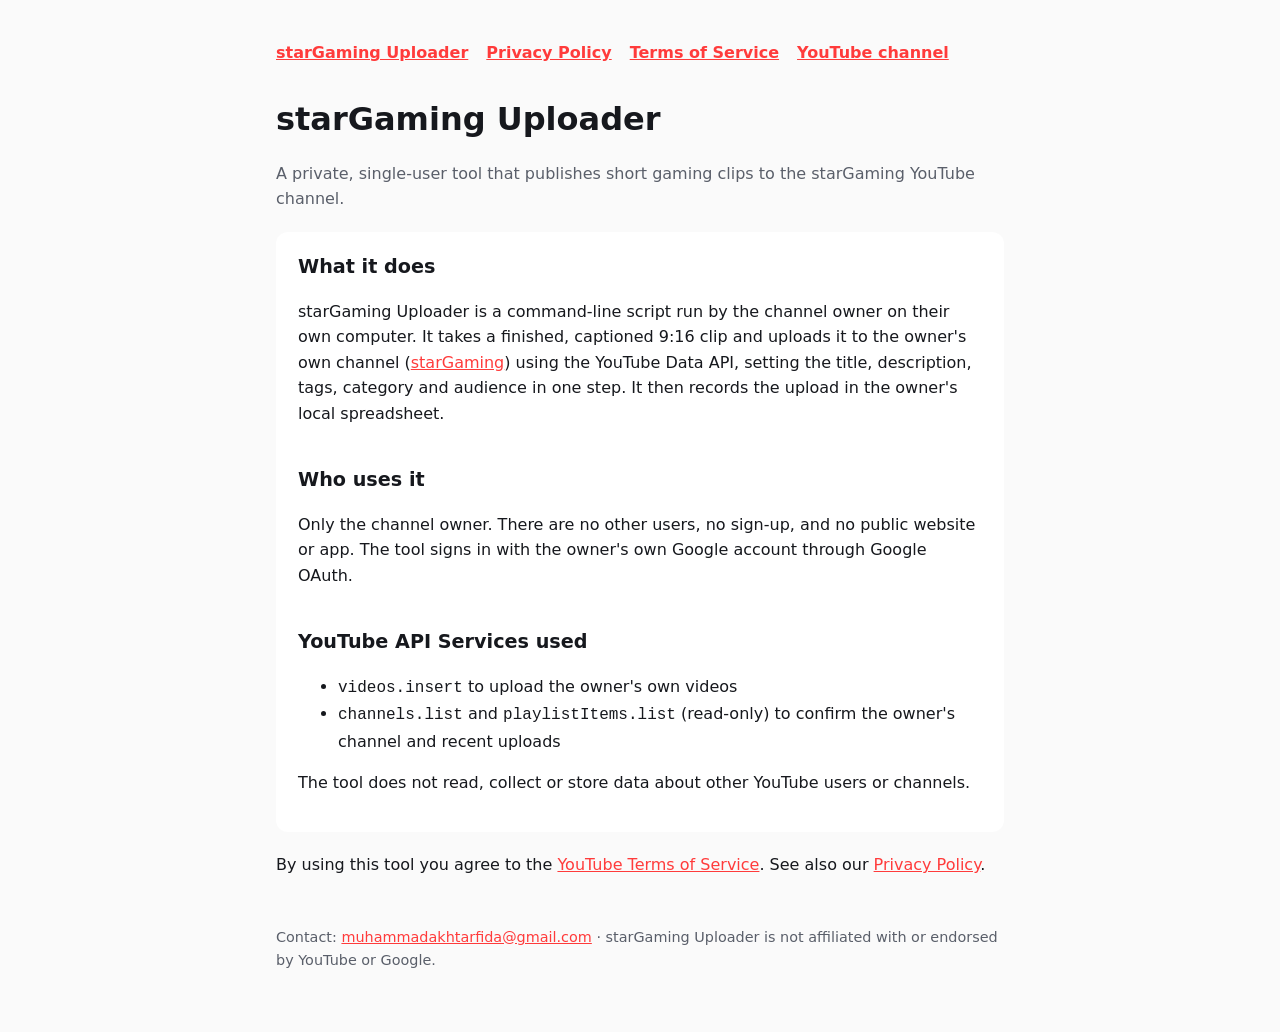
==== index.html @ fde952e4 "Add starGaming Uploader home page, privacy policy and terms Co-Authored-By: Claude Opus 5.5 <noreply" ====
<!doctype html><html lang="en"><head><meta charset="utf-8"><meta name="viewport" content="width=device-width,initial-scale=1">
<title>starGaming Uploader</title><meta name="description" content="Private upload tool for the starGaming YouTube channel."><link rel="stylesheet" href="style.css"></head>
<body><main><nav><a href="index.html">starGaming Uploader</a><a href="privacy.html">Privacy Policy</a><a href="terms.html">Terms of Service</a><a href="https://www.youtube.com/@muhammadakhtar9338">YouTube channel</a></nav>
<h1>starGaming Uploader</h1>
<p class="muted">A private, single-user tool that publishes short gaming clips to the starGaming YouTube channel.</p>
<div class="card">
<h2 style="margin-top:0">What it does</h2>
<p>starGaming Uploader is a command-line script run by the channel owner on their own computer. It takes a finished, captioned 9:16 clip and uploads it to the owner's own channel (<a href="https://www.youtube.com/@muhammadakhtar9338">starGaming</a>) using the YouTube Data API, setting the title, description, tags, category and audience in one step. It then records the upload in the owner's local spreadsheet.</p>
<h2>Who uses it</h2>
<p>Only the channel owner. There are no other users, no sign-up, and no public website or app. The tool signs in with the owner's own Google account through Google OAuth.</p>
<h2>YouTube API Services used</h2>
<ul><li><code>videos.insert</code> to upload the owner's own videos</li><li><code>channels.list</code> and <code>playlistItems.list</code> (read-only) to confirm the owner's channel and recent uploads</li></ul>
<p>The tool does not read, collect or store data about other YouTube users or channels.</p>
</div>
<p>By using this tool you agree to the <a href="https://www.youtube.com/t/terms">YouTube Terms of Service</a>. See also our <a href="privacy.html">Privacy Policy</a>.</p>
<footer>Contact: <a href="mailto:muhammadakhtarfida@gmail.com">muhammadakhtarfida@gmail.com</a> · starGaming Uploader is not affiliated with or endorsed by YouTube or Google.</footer></main></body></html>
---- style.css ----
:root{--bg:#0f1115;--fg:#e8e8ea;--muted:#a0a3ab;--accent:#ff3b3b;--card:#181b21}
@media (prefers-color-scheme: light){:root{--bg:#fafafa;--fg:#16181d;--muted:#5a5f6a;--card:#fff}}
*{box-sizing:border-box}body{margin:0;background:var(--bg);color:var(--fg);font:16px/1.6 system-ui,-apple-system,Segoe UI,Roboto,sans-serif}
main{max-width:760px;margin:0 auto;padding:40px 16px 64px}
header a,footer a,a{color:var(--accent)}h1{font-size:2rem;margin:.2em 0}h2{margin-top:2em;font-size:1.2rem}
.card{background:var(--card);border-radius:12px;padding:20px 22px;margin:20px 0}
nav{display:flex;gap:18px;flex-wrap:wrap;margin-bottom:28px;font-weight:600}
footer{margin-top:48px;color:var(--muted);font-size:.9rem}.muted{color:var(--muted)}
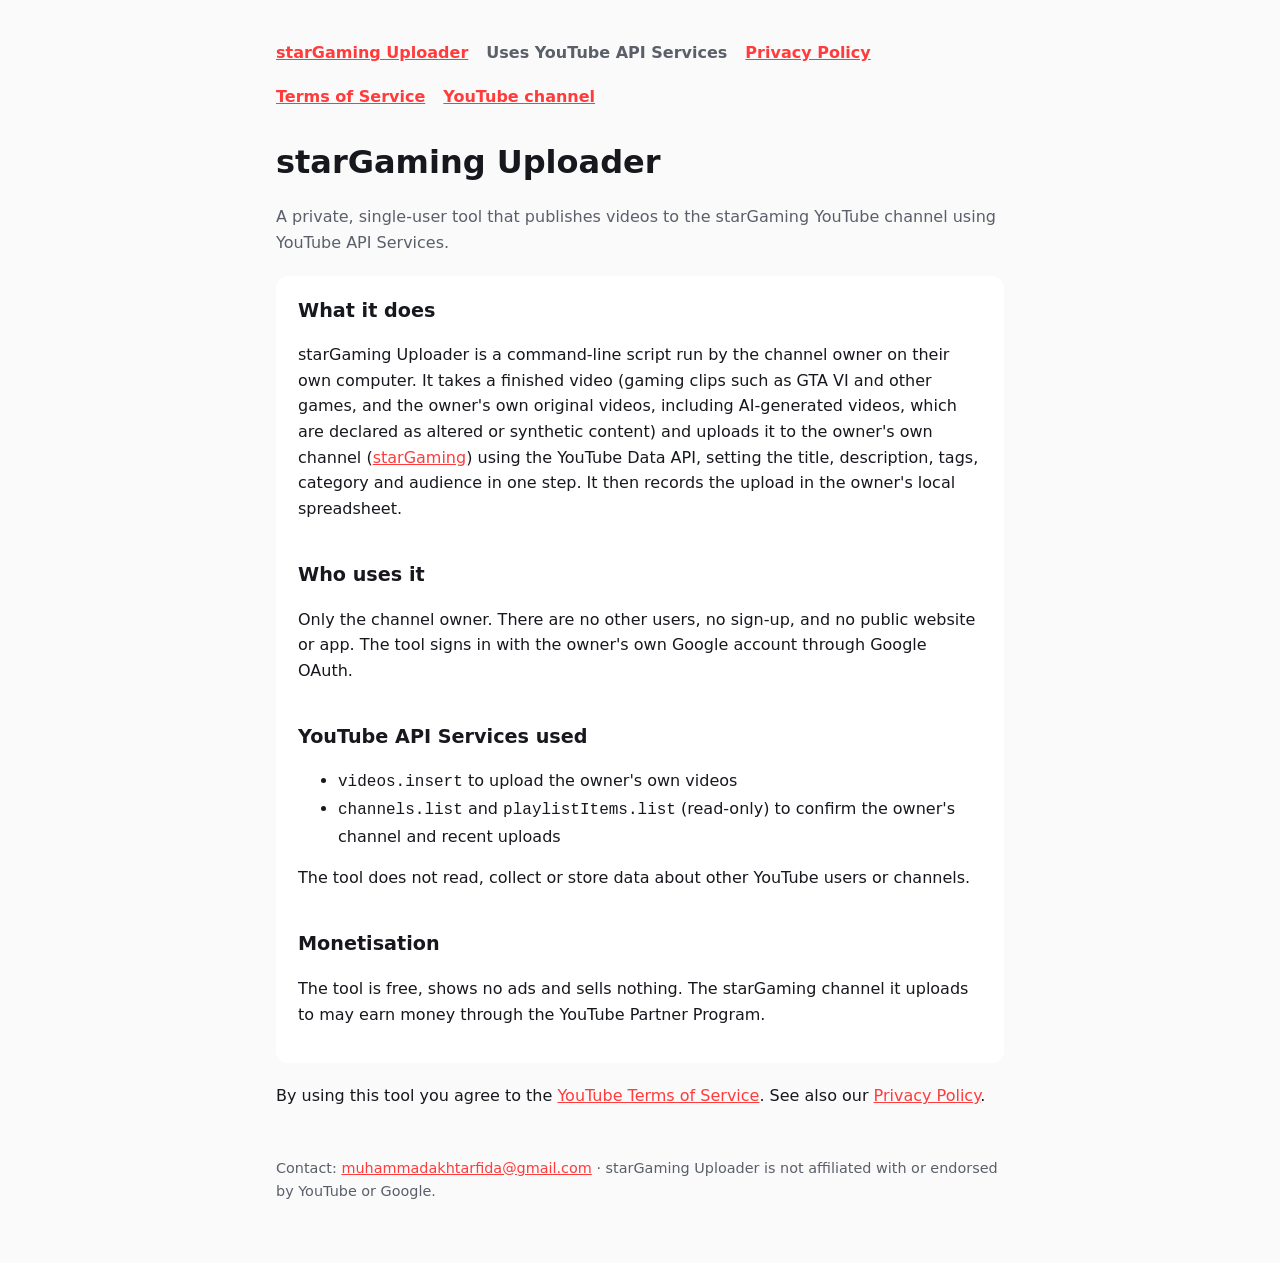
==== commit 1c33b1b4: "Describe content scope (other games, AI videos) and monetisation Co-Authored-By: Claude Opus 5.5 <no" ====
--- a/index.html
+++ b/index.html
@@ -1,16 +1,18 @@
 <!doctype html><html lang="en"><head><meta charset="utf-8"><meta name="viewport" content="width=device-width,initial-scale=1">
 <title>starGaming Uploader</title><meta name="description" content="Private upload tool for the starGaming YouTube channel."><link rel="stylesheet" href="style.css"></head>
-<body><main><nav><a href="index.html">starGaming Uploader</a><a href="privacy.html">Privacy Policy</a><a href="terms.html">Terms of Service</a><a href="https://www.youtube.com/@muhammadakhtar9338">YouTube channel</a></nav>
+<body><main><nav><a href="index.html">starGaming Uploader</a><span class="muted">Uses YouTube API Services</span><a href="privacy.html">Privacy Policy</a><a href="terms.html">Terms of Service</a><a href="https://www.youtube.com/@muhammadakhtar9338">YouTube channel</a></nav>
 <h1>starGaming Uploader</h1>
-<p class="muted">A private, single-user tool that publishes short gaming clips to the starGaming YouTube channel.</p>
+<p class="muted">A private, single-user tool that publishes videos to the starGaming YouTube channel using YouTube API Services.</p>
 <div class="card">
 <h2 style="margin-top:0">What it does</h2>
-<p>starGaming Uploader is a command-line script run by the channel owner on their own computer. It takes a finished, captioned 9:16 clip and uploads it to the owner's own channel (<a href="https://www.youtube.com/@muhammadakhtar9338">starGaming</a>) using the YouTube Data API, setting the title, description, tags, category and audience in one step. It then records the upload in the owner's local spreadsheet.</p>
+<p>starGaming Uploader is a command-line script run by the channel owner on their own computer. It takes a finished video (gaming clips such as GTA VI and other games, and the owner's own original videos, including AI-generated videos, which are declared as altered or synthetic content) and uploads it to the owner's own channel (<a href="https://www.youtube.com/@muhammadakhtar9338">starGaming</a>) using the YouTube Data API, setting the title, description, tags, category and audience in one step. It then records the upload in the owner's local spreadsheet.</p>
 <h2>Who uses it</h2>
 <p>Only the channel owner. There are no other users, no sign-up, and no public website or app. The tool signs in with the owner's own Google account through Google OAuth.</p>
 <h2>YouTube API Services used</h2>
 <ul><li><code>videos.insert</code> to upload the owner's own videos</li><li><code>channels.list</code> and <code>playlistItems.list</code> (read-only) to confirm the owner's channel and recent uploads</li></ul>
 <p>The tool does not read, collect or store data about other YouTube users or channels.</p>
+<h2>Monetisation</h2>
+<p>The tool is free, shows no ads and sells nothing. The starGaming channel it uploads to may earn money through the YouTube Partner Program.</p>
 </div>
 <p>By using this tool you agree to the <a href="https://www.youtube.com/t/terms">YouTube Terms of Service</a>. See also our <a href="privacy.html">Privacy Policy</a>.</p>
 <footer>Contact: <a href="mailto:muhammadakhtarfida@gmail.com">muhammadakhtarfida@gmail.com</a> · starGaming Uploader is not affiliated with or endorsed by YouTube or Google.</footer></main></body></html>
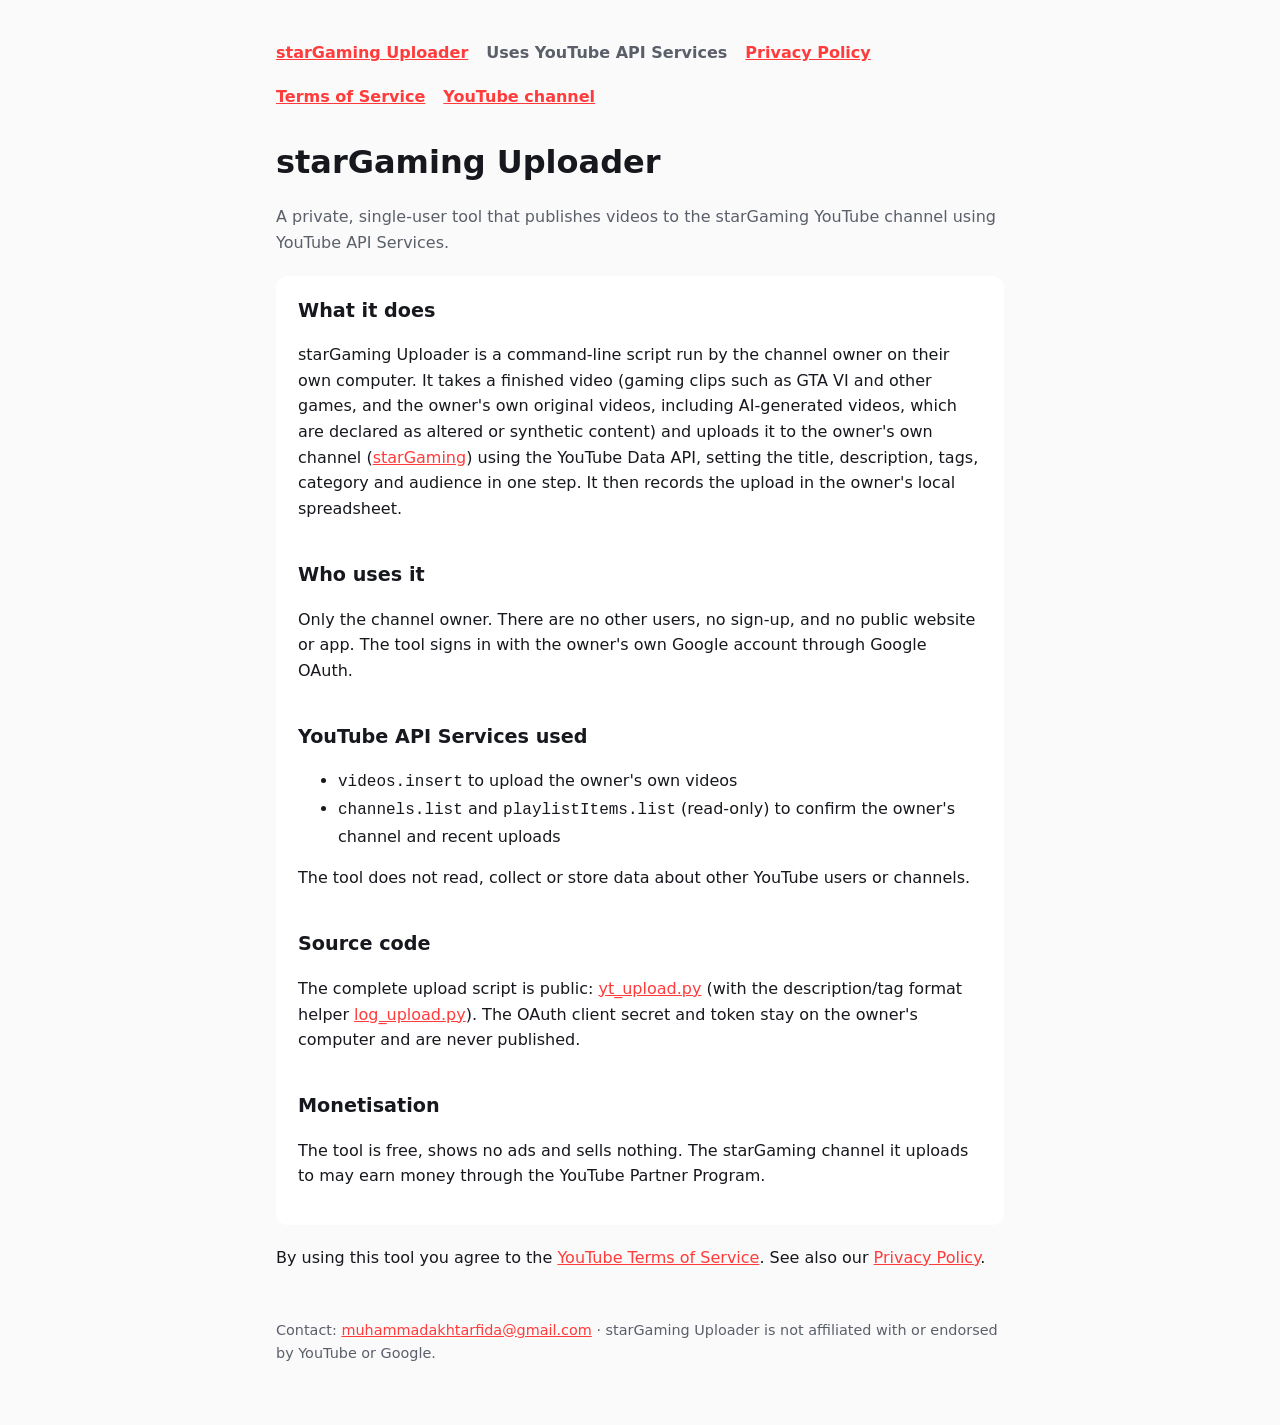
==== commit 87bbbb8a: "Publish the complete upload script for the YouTube API audit Co-Authored-By: Claude Opus 5.5 <norepl" ====
--- a/index.html
+++ b/index.html
@@ -11,6 +11,8 @@
 <h2>YouTube API Services used</h2>
 <ul><li><code>videos.insert</code> to upload the owner's own videos</li><li><code>channels.list</code> and <code>playlistItems.list</code> (read-only) to confirm the owner's channel and recent uploads</li></ul>
 <p>The tool does not read, collect or store data about other YouTube users or channels.</p>
+<h2>Source code</h2>
+<p>The complete upload script is public: <a href="tool/yt_upload.py">yt_upload.py</a> (with the description/tag format helper <a href="tool/log_upload.py">log_upload.py</a>). The OAuth client secret and token stay on the owner's computer and are never published.</p>
 <h2>Monetisation</h2>
 <p>The tool is free, shows no ads and sells nothing. The starGaming channel it uploads to may earn money through the YouTube Partner Program.</p>
 </div>
